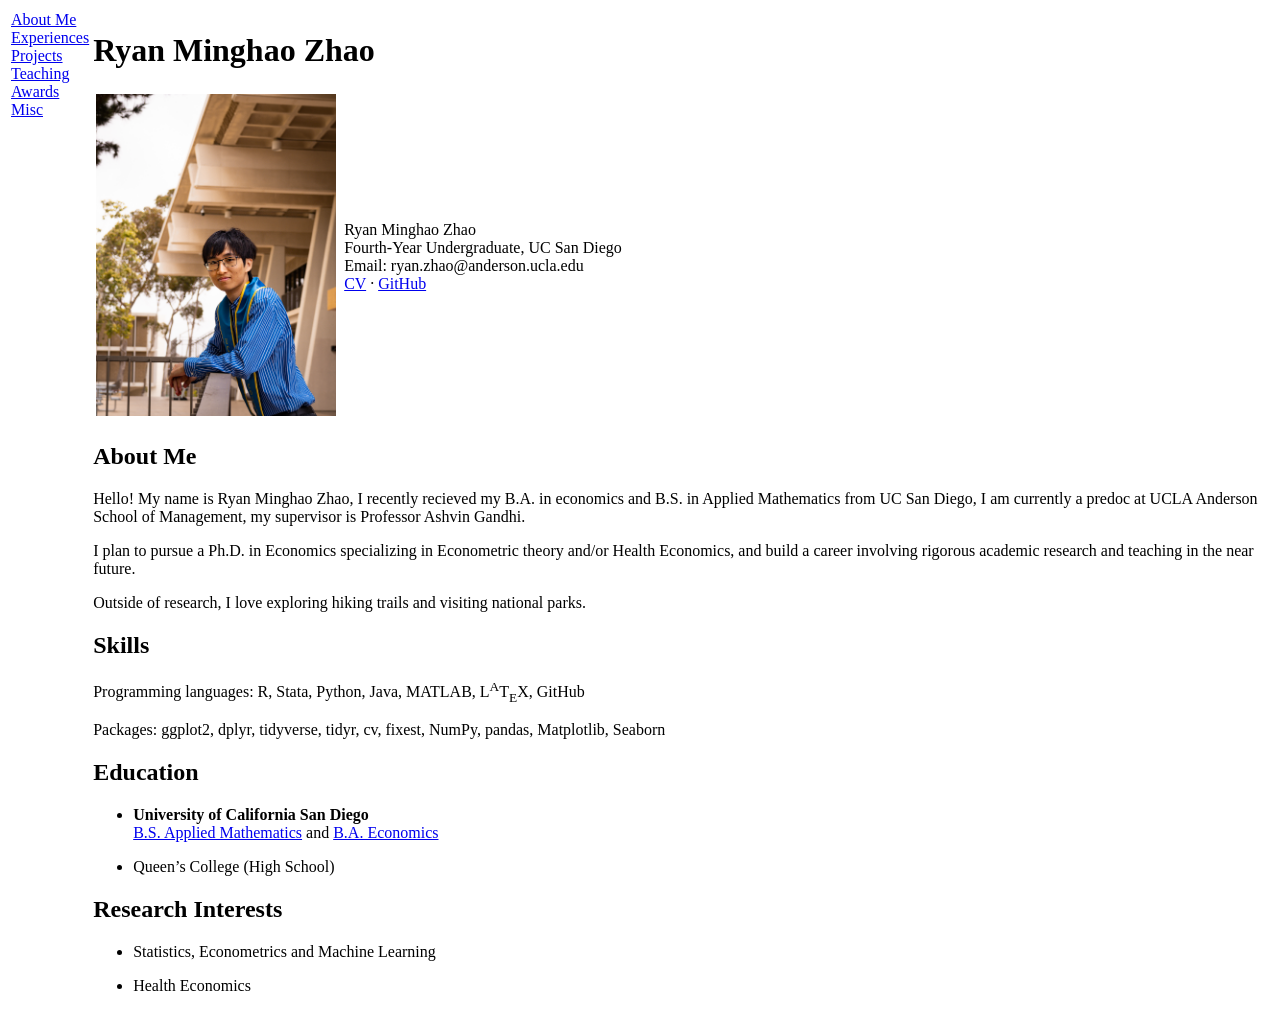
==== index.html @ 9f36539e "update email" ====
<!DOCTYPE html PUBLIC "-//W3C//DTD XHTML 1.1//EN"
  "http://www.w3.org/TR/xhtml11/DTD/xhtml11.dtd">
<html xmlns="http://www.w3.org/1999/xhtml" xml:lang="en">
<head>
<meta name="generator" content="jemdoc, see http://jemdoc.jaboc.net/" />
<meta http-equiv="Content-Type" content="text/html;charset=utf-8" />
<link rel="stylesheet" href="jemdoc.css" type="text/css" />
<title>Ryan Minghao Zhao</title>
</head>
<body>
<table summary="Table for page layout." id="tlayout">
<tr valign="top">
<td id="layout-menu">
<div class="menu-item"><a href="index.html" class="current">About&nbsp;Me</a></div>
<div class="menu-item"><a href="experiences.html">Experiences</a></div>
<div class="menu-item"><a href="projects.html">Projects</a></div>
<div class="menu-item"><a href="teaching.html">Teaching</a></div>
<div class="menu-item"><a href="awards.html">Awards</a></div>
<div class="menu-item"><a href="misc.html">Misc</a></div>
</td>
<td id="layout-content">
<div id="toptitle">
<h1>Ryan Minghao Zhao</h1>
</div>
<table class="imgtable"><tr><td>
<img src="photos/ryan.jpg" alt="Ryan Minghao Zhao" width="240px" />&nbsp;</td>
<td align="left"><p>Ryan Minghao Zhao <br />
Fourth-Year Undergraduate, UC San Diego <br />
Email: ryan.zhao@anderson.ucla.edu <br />
<a href="CV.pdf">CV</a> · <a href="https://github.com/zhaominghao1">GitHub</a> <br /></p>
</td></tr></table>
<h2>About Me</h2>
<p>Hello! My name is Ryan Minghao Zhao, I recently recieved my B.A. in economics and B.S. in Applied Mathematics from UC San Diego, I am currently a predoc at UCLA Anderson School of Management, my supervisor is Professor Ashvin Gandhi. </p>
<p>I plan to pursue a Ph.D. in Economics specializing in Econometric theory and/or Health Economics, and
build a career involving rigorous academic research and
teaching in the near future.</p>
<p>Outside of research, I love exploring hiking trails and visiting national parks.</p>
<h2>Skills</h2>
<p>Programming languages: R, Stata, Python, Java, MATLAB, L<sup>A</sup>T<sub>E</sub>X, GitHub</p>
<p>Packages: ggplot2, dplyr, tidyverse, tidyr, cv, fixest, NumPy, pandas, Matplotlib, Seaborn</p>
<h2>Education</h2>
<ul>
<li><p><b>University of California San Diego</b> <br />
<a href="https://math.ucsd.edu/students/undergraduate/ma27-applied-mathematics-b-s/">B.S. Applied Mathematics</a> and <a href="https://economics.ucsd.edu/undergraduate-program/major-minor-requirements/index.html">B.A. Economics</a></p>
</li>
</ul>
<ul>
<li><p><b></b>Queen’s College<b></b> (High School)</p>
</li>
</ul>
<h2>Research Interests</h2>
<ul>
<li><p>Statistics, Econometrics and Machine Learning </p>
</li>
<li><p>Health Economics  </p>
</li>
</ul>
</td>
</tr>
</table>
</body>
</html>
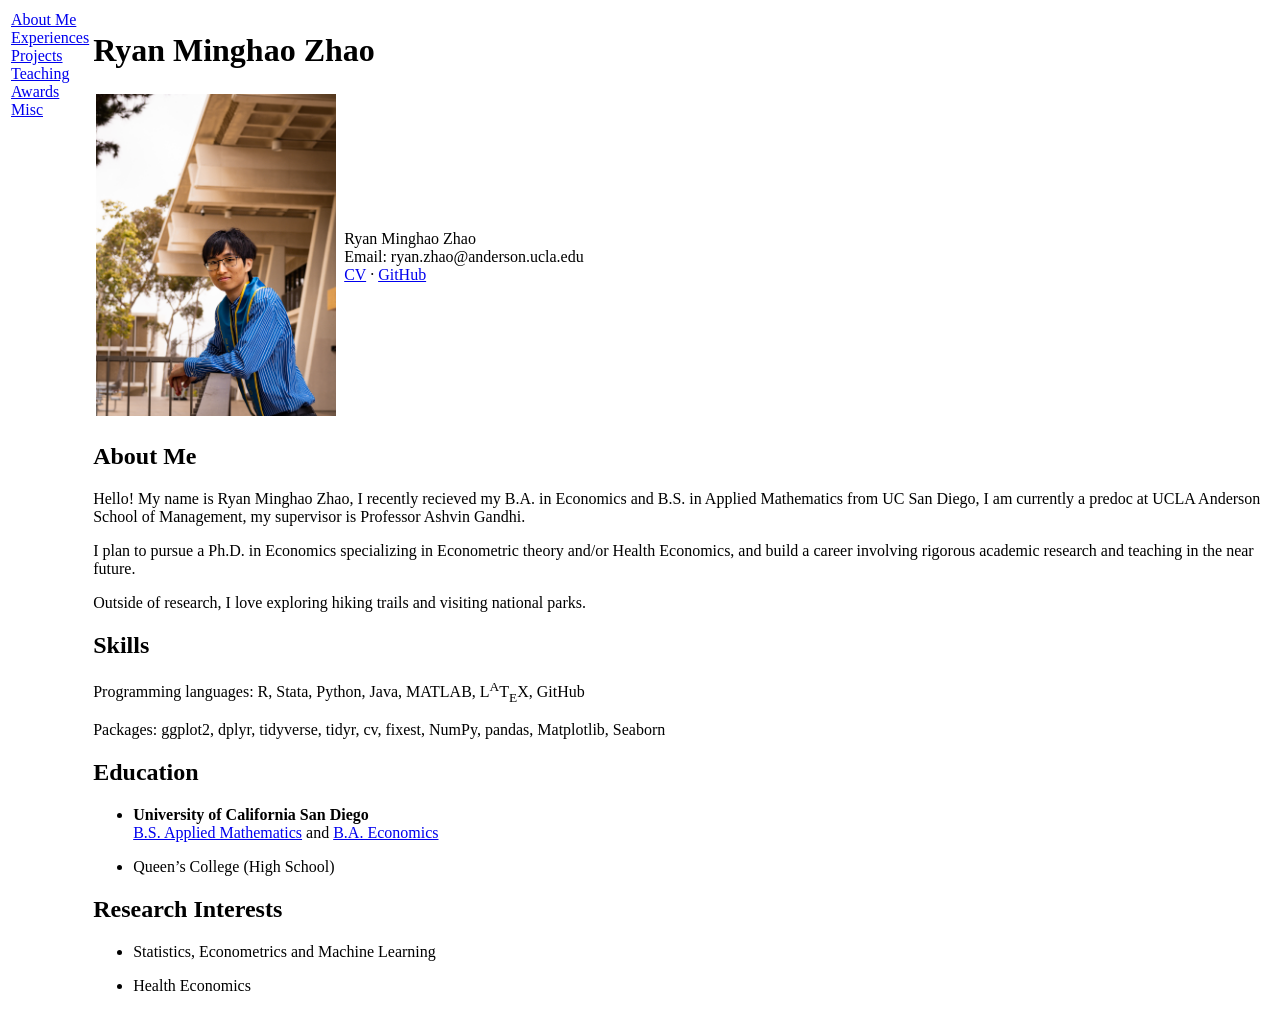
==== commit 5e5884e5: "update index page" ====
--- a/index.html
+++ b/index.html
@@ -25,12 +25,11 @@
 <table class="imgtable"><tr><td>
 <img src="photos/ryan.jpg" alt="Ryan Minghao Zhao" width="240px" />&nbsp;</td>
 <td align="left"><p>Ryan Minghao Zhao <br />
-Fourth-Year Undergraduate, UC San Diego <br />
 Email: ryan.zhao@anderson.ucla.edu <br />
 <a href="CV.pdf">CV</a> · <a href="https://github.com/zhaominghao1">GitHub</a> <br /></p>
 </td></tr></table>
 <h2>About Me</h2>
-<p>Hello! My name is Ryan Minghao Zhao, I recently recieved my B.A. in economics and B.S. in Applied Mathematics from UC San Diego, I am currently a predoc at UCLA Anderson School of Management, my supervisor is Professor Ashvin Gandhi. </p>
+<p>Hello! My name is Ryan Minghao Zhao, I recently recieved my B.A. in Economics and B.S. in Applied Mathematics from UC San Diego, I am currently a predoc at UCLA Anderson School of Management, my supervisor is Professor Ashvin Gandhi. </p>
 <p>I plan to pursue a Ph.D. in Economics specializing in Econometric theory and/or Health Economics, and
 build a career involving rigorous academic research and
 teaching in the near future.</p>
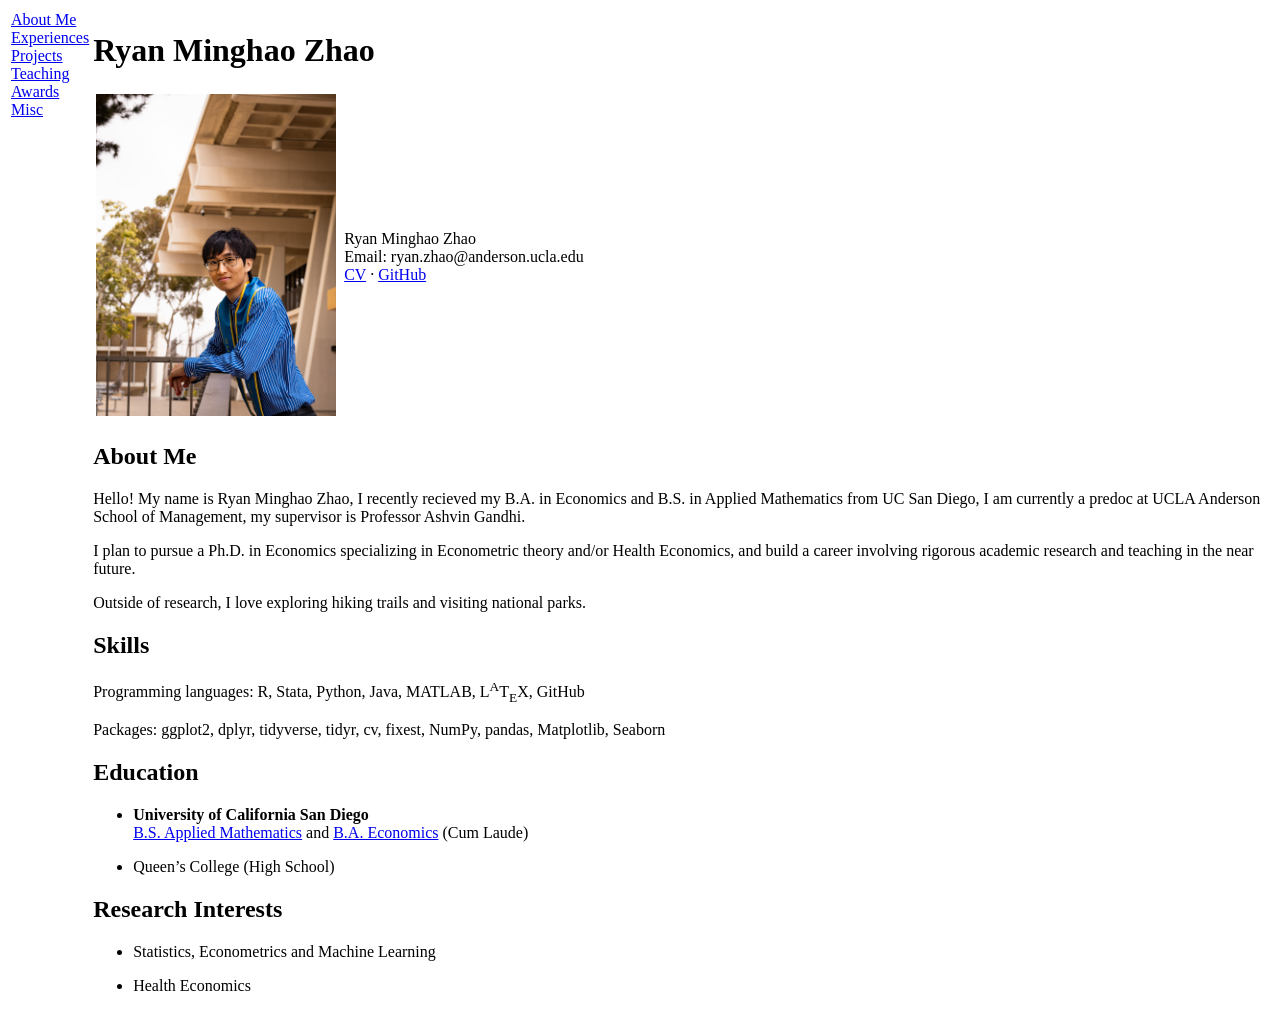
==== commit 0418facc: "update index page" ====
--- a/index.html
+++ b/index.html
@@ -40,7 +40,7 @@
 <h2>Education</h2>
 <ul>
 <li><p><b>University of California San Diego</b> <br />
-<a href="https://math.ucsd.edu/students/undergraduate/ma27-applied-mathematics-b-s/">B.S. Applied Mathematics</a> and <a href="https://economics.ucsd.edu/undergraduate-program/major-minor-requirements/index.html">B.A. Economics</a></p>
+<a href="https://math.ucsd.edu/students/undergraduate/ma27-applied-mathematics-b-s/">B.S. Applied Mathematics</a> and <a href="https://economics.ucsd.edu/undergraduate-program/major-minor-requirements/index.html">B.A. Economics</a> (Cum Laude)</p>
 </li>
 </ul>
 <ul>
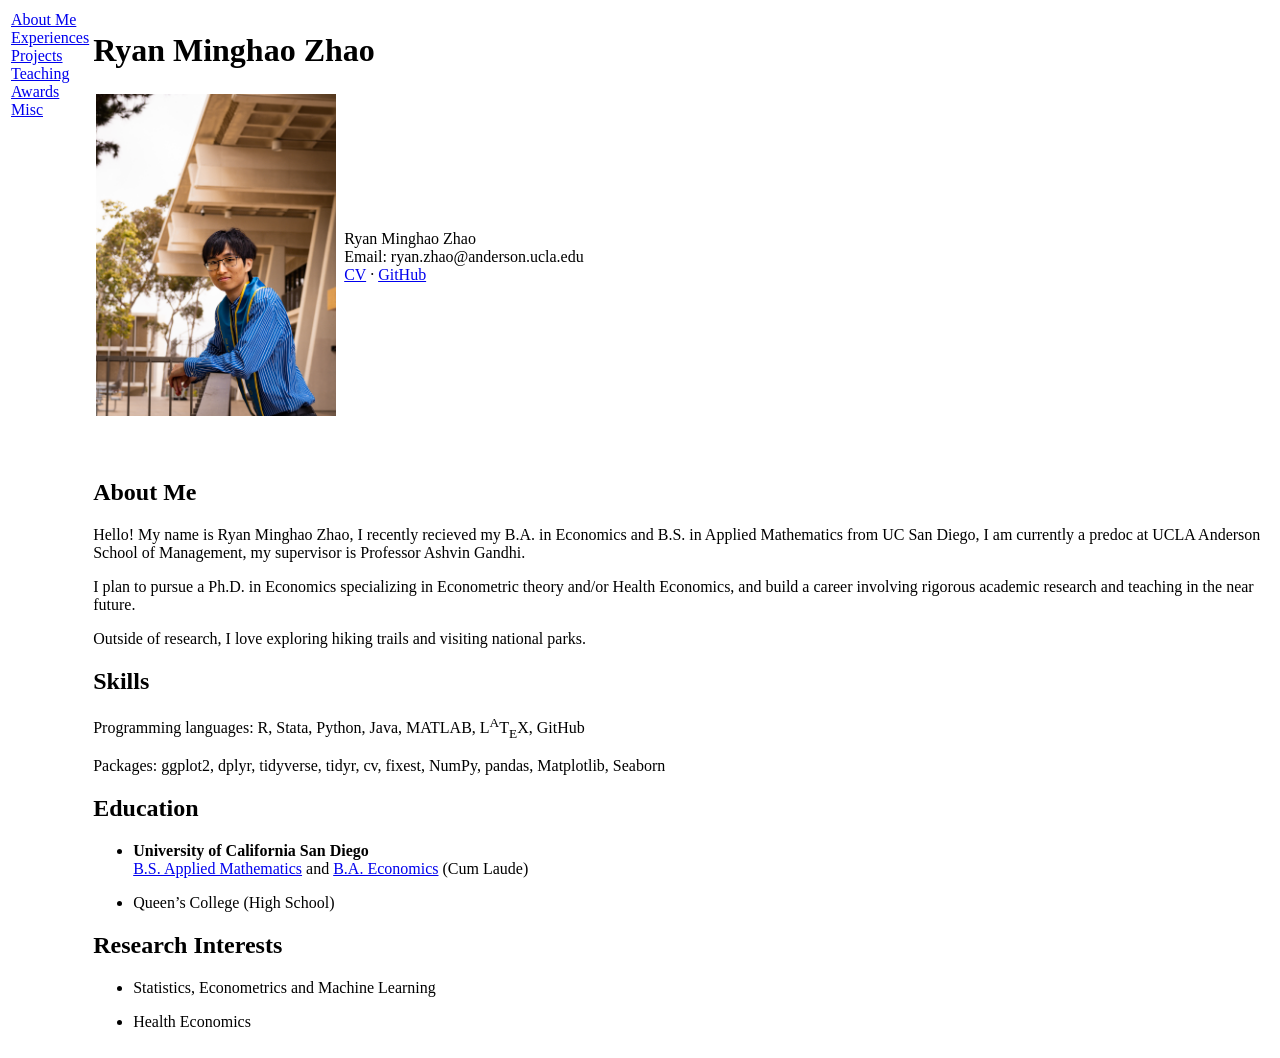
==== commit e3fd5ce8: "add counter" ====
--- a/index.html
+++ b/index.html
@@ -28,6 +28,78 @@
 Email: ryan.zhao@anderson.ucla.edu <br />
 <a href="CV.pdf">CV</a> · <a href="https://github.com/zhaominghao1">GitHub</a> <br /></p>
 </td></tr></table>
+<!-- Visitor counter. Totals are kept by the free Abacus counting API (https://abacus.jasoncameron.dev).
+     Owner mode: open the page once with ?owner=on in each browser you use and your visits are no longer
+     counted there (?owner=off undoes it). Previews from file:// or localhost are never counted. -->
+<p id="visitor-counter" style="visibility:hidden">Welcome! You are the <span id="visitor-count" style="display:inline-block;background:#000;color:#0f0;font-family:'Courier New',Courier,monospace;font-weight:bold;letter-spacing:0.15em;padding:0 0.35em;border:1px solid #666;vertical-align:middle">000000</span><span id="visitor-suffix">-th</span> visitor since Oct. 7th, 2026.<span id="visitor-note" style="color:#999;font-size:small"></span></p>
+<script type="text/javascript">
+//<![CDATA[
+(function () {
+  var API = 'https://abacus.jasoncameron.dev';
+  var NAMESPACE = 'zhaominghao1.github.io';
+  var KEY = 'visitors';
+  var OWNER_FLAG = 'visitorCounterOwner';      // localStorage: marks the owner's browsers
+  var SESSION_NUMBER = 'visitorCounterNumber'; // sessionStorage: number already given to this visitor
+
+  var line = document.getElementById('visitor-counter');
+  var digits = document.getElementById('visitor-count');
+  var suffix = document.getElementById('visitor-suffix');
+  var note = document.getElementById('visitor-note');
+
+  function load(area, name) { try { return window[area].getItem(name); } catch (e) { return null; } }
+  function save(area, name, value) {
+    try { if (value === null) { window[area].removeItem(name); } else { window[area].setItem(name, value); } } catch (e) {}
+  }
+
+  // Owner mode: ?owner=on remembers this browser as the owner's, ?owner=off forgets it.
+  var m = /[?&]owner=([^&#]*)/.exec(window.location.search);
+  if (m) {
+    var v = decodeURIComponent(m[1]).toLowerCase();
+    if (v === 'on' || v === '1' || v === 'yes' || v === 'true') { save('localStorage', OWNER_FLAG, '1'); }
+    else if (v === 'off' || v === '0' || v === 'no' || v === 'false') { save('localStorage', OWNER_FLAG, null); }
+    try { window.history.replaceState(null, '', window.location.pathname + window.location.hash); } catch (e) {}
+  }
+  var isLocal = window.location.protocol === 'file:' ||
+                /^(localhost|127\.0\.0\.1|\[::1\])$/i.test(window.location.hostname);
+  var isOwner = isLocal || load('localStorage', OWNER_FLAG) === '1';
+
+  function pad6(n) { var s = String(n); while (s.length < 6) { s = '0' + s; } return s; }
+  function ordinal(n) {
+    var r = n % 100;
+    if (r >= 11 && r <= 13) { return '-th'; }
+    switch (n % 10) { case 1: return '-st'; case 2: return '-nd'; case 3: return '-rd'; default: return '-th'; }
+  }
+  function show(n) {
+    digits.textContent = pad6(n);
+    suffix.textContent = ordinal(n);
+    if (isOwner) { note.textContent = ' (owner mode: this visit is not counted)'; }
+    line.style.visibility = 'visible';
+  }
+
+  // A visitor keeps the same number for the whole browser session, so reloads are not counted again.
+  var remembered = isOwner ? 0 : parseInt(load('sessionStorage', SESSION_NUMBER), 10);
+  if (remembered > 0) { show(remembered); return; }
+
+  // /hit adds one and returns the new total; /get (owner mode) only reads the current total.
+  var xhr = new XMLHttpRequest();
+  xhr.open('GET', API + (isOwner ? '/get/' : '/hit/') + NAMESPACE + '/' + KEY, true);
+  xhr.onreadystatechange = function () {
+    if (xhr.readyState !== 4) { return; }
+    if (xhr.status === 200) {
+      var n = null;
+      try { n = JSON.parse(xhr.responseText).value; } catch (e) {}
+      if (typeof n === 'number' && n >= 0) {
+        if (!isOwner) { save('sessionStorage', SESSION_NUMBER, String(n)); }
+        show(n);
+      }
+    } else if (isOwner && xhr.status === 404) {
+      show(0); // nobody has visited yet, so the counter does not exist on the server
+    }
+  };
+  xhr.send(null);
+})();
+//]]>
+</script>
 <h2>About Me</h2>
 <p>Hello! My name is Ryan Minghao Zhao, I recently recieved my B.A. in Economics and B.S. in Applied Mathematics from UC San Diego, I am currently a predoc at UCLA Anderson School of Management, my supervisor is Professor Ashvin Gandhi. </p>
 <p>I plan to pursue a Ph.D. in Economics specializing in Econometric theory and/or Health Economics, and
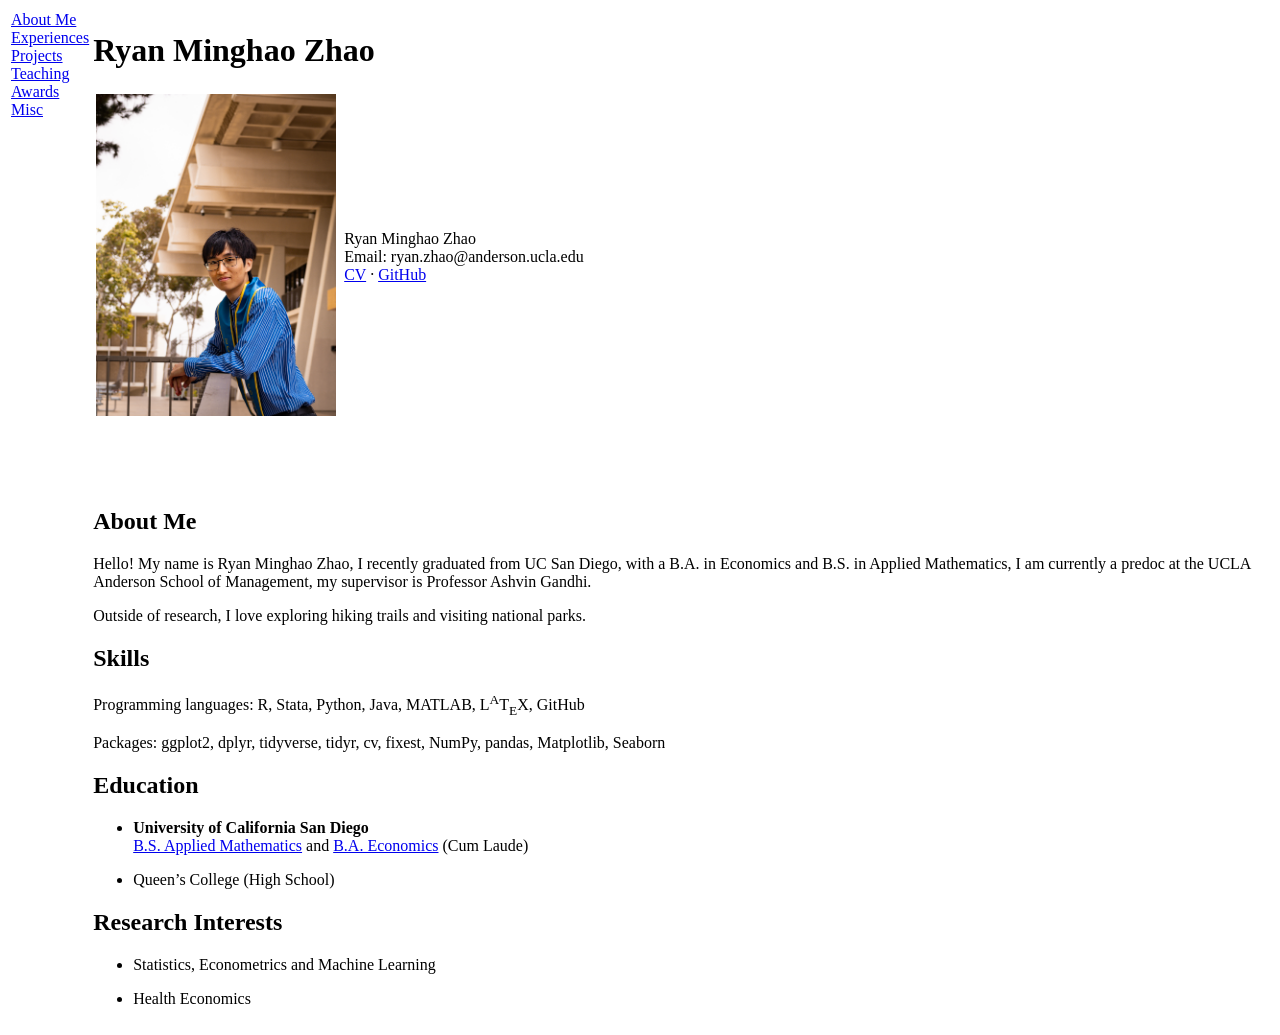
==== commit 367bdd61: "style visitor counter" ====
--- a/index.html
+++ b/index.html
@@ -31,7 +31,7 @@
 <!-- Visitor counter. Totals are kept by the free Abacus counting API (https://abacus.jasoncameron.dev).
      Owner mode: open the page once with ?owner=on in each browser you use and your visits are no longer
      counted there (?owner=off undoes it). Previews from file:// or localhost are never counted. -->
-<p id="visitor-counter" style="visibility:hidden">Welcome! You are the <span id="visitor-count" style="display:inline-block;background:#000;color:#0f0;font-family:'Courier New',Courier,monospace;font-weight:bold;letter-spacing:0.15em;padding:0 0.35em;border:1px solid #666;vertical-align:middle">000000</span><span id="visitor-suffix">-th</span> visitor since Oct. 7th, 2026.<span id="visitor-note" style="color:#999;font-size:small"></span></p>
+<p id="visitor-counter" style="visibility:hidden;text-align:center;font-size:1.4em;font-weight:bold;margin:1.2em 0 1em">Welcome! You are the <span id="visitor-count" style="display:inline-block;background:#000;color:#39ff14;font-family:'Courier New',Courier,monospace;font-weight:bold;font-size:1.15em;letter-spacing:0.2em;padding:0.05em 0.45em 0.05em 0.6em;border:2px solid #555;border-radius:4px;box-shadow:inset 0 0 6px #000,0 1px 3px rgba(0,0,0,0.5);text-shadow:0 0 6px #39ff14,0 0 14px rgba(57,255,20,0.6);vertical-align:middle">000000</span><span id="visitor-suffix">-th</span> visitor since Oct. 7th, 2026.<span id="visitor-note" style="display:block;color:#999;font-size:0.55em;font-weight:normal"></span></p>
 <script type="text/javascript">
 //<![CDATA[
 (function () {
@@ -101,10 +101,7 @@
 //]]>
 </script>
 <h2>About Me</h2>
-<p>Hello! My name is Ryan Minghao Zhao, I recently recieved my B.A. in Economics and B.S. in Applied Mathematics from UC San Diego, I am currently a predoc at UCLA Anderson School of Management, my supervisor is Professor Ashvin Gandhi. </p>
-<p>I plan to pursue a Ph.D. in Economics specializing in Econometric theory and/or Health Economics, and
-build a career involving rigorous academic research and
-teaching in the near future.</p>
+<p>Hello! My name is Ryan Minghao Zhao, I recently graduated from UC San Diego, with a B.A. in Economics and B.S. in Applied Mathematics, I am currently a predoc at the UCLA Anderson School of Management, my supervisor is Professor Ashvin Gandhi. </p>
 <p>Outside of research, I love exploring hiking trails and visiting national parks.</p>
 <h2>Skills</h2>
 <p>Programming languages: R, Stata, Python, Java, MATLAB, L<sup>A</sup>T<sub>E</sub>X, GitHub</p>
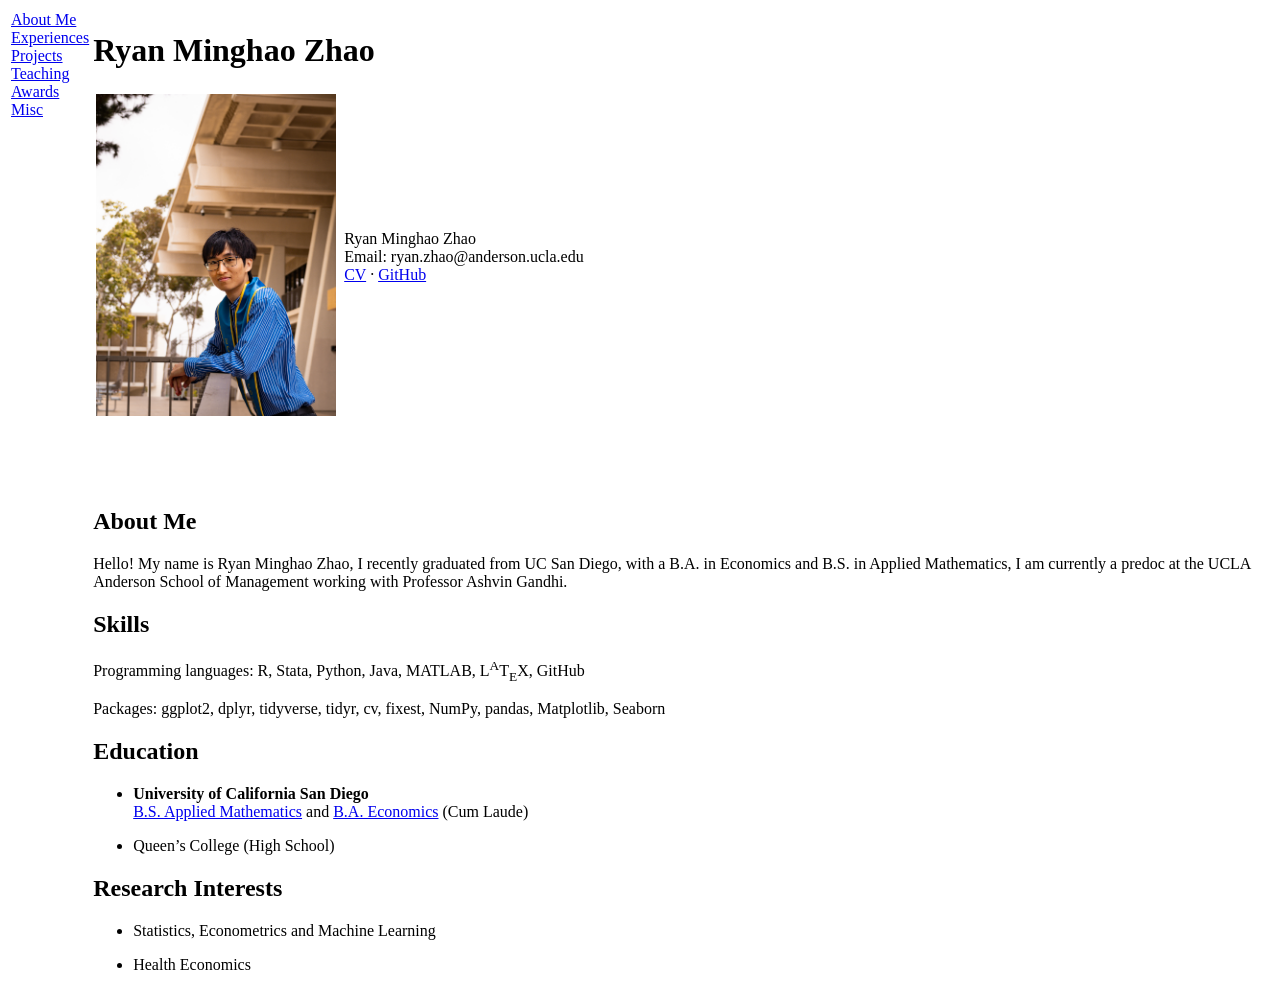
==== commit 767da3ff: "xxx" ====
--- a/index.html
+++ b/index.html
@@ -101,8 +101,7 @@
 //]]>
 </script>
 <h2>About Me</h2>
-<p>Hello! My name is Ryan Minghao Zhao, I recently graduated from UC San Diego, with a B.A. in Economics and B.S. in Applied Mathematics, I am currently a predoc at the UCLA Anderson School of Management, my supervisor is Professor Ashvin Gandhi. </p>
-<p>Outside of research, I love exploring hiking trails and visiting national parks.</p>
+<p>Hello! My name is Ryan Minghao Zhao, I recently graduated from UC San Diego, with a B.A. in Economics and B.S. in Applied Mathematics, I am currently a predoc at the UCLA Anderson School of Management working with Professor Ashvin Gandhi. </p>
 <h2>Skills</h2>
 <p>Programming languages: R, Stata, Python, Java, MATLAB, L<sup>A</sup>T<sub>E</sub>X, GitHub</p>
 <p>Packages: ggplot2, dplyr, tidyverse, tidyr, cv, fixest, NumPy, pandas, Matplotlib, Seaborn</p>
